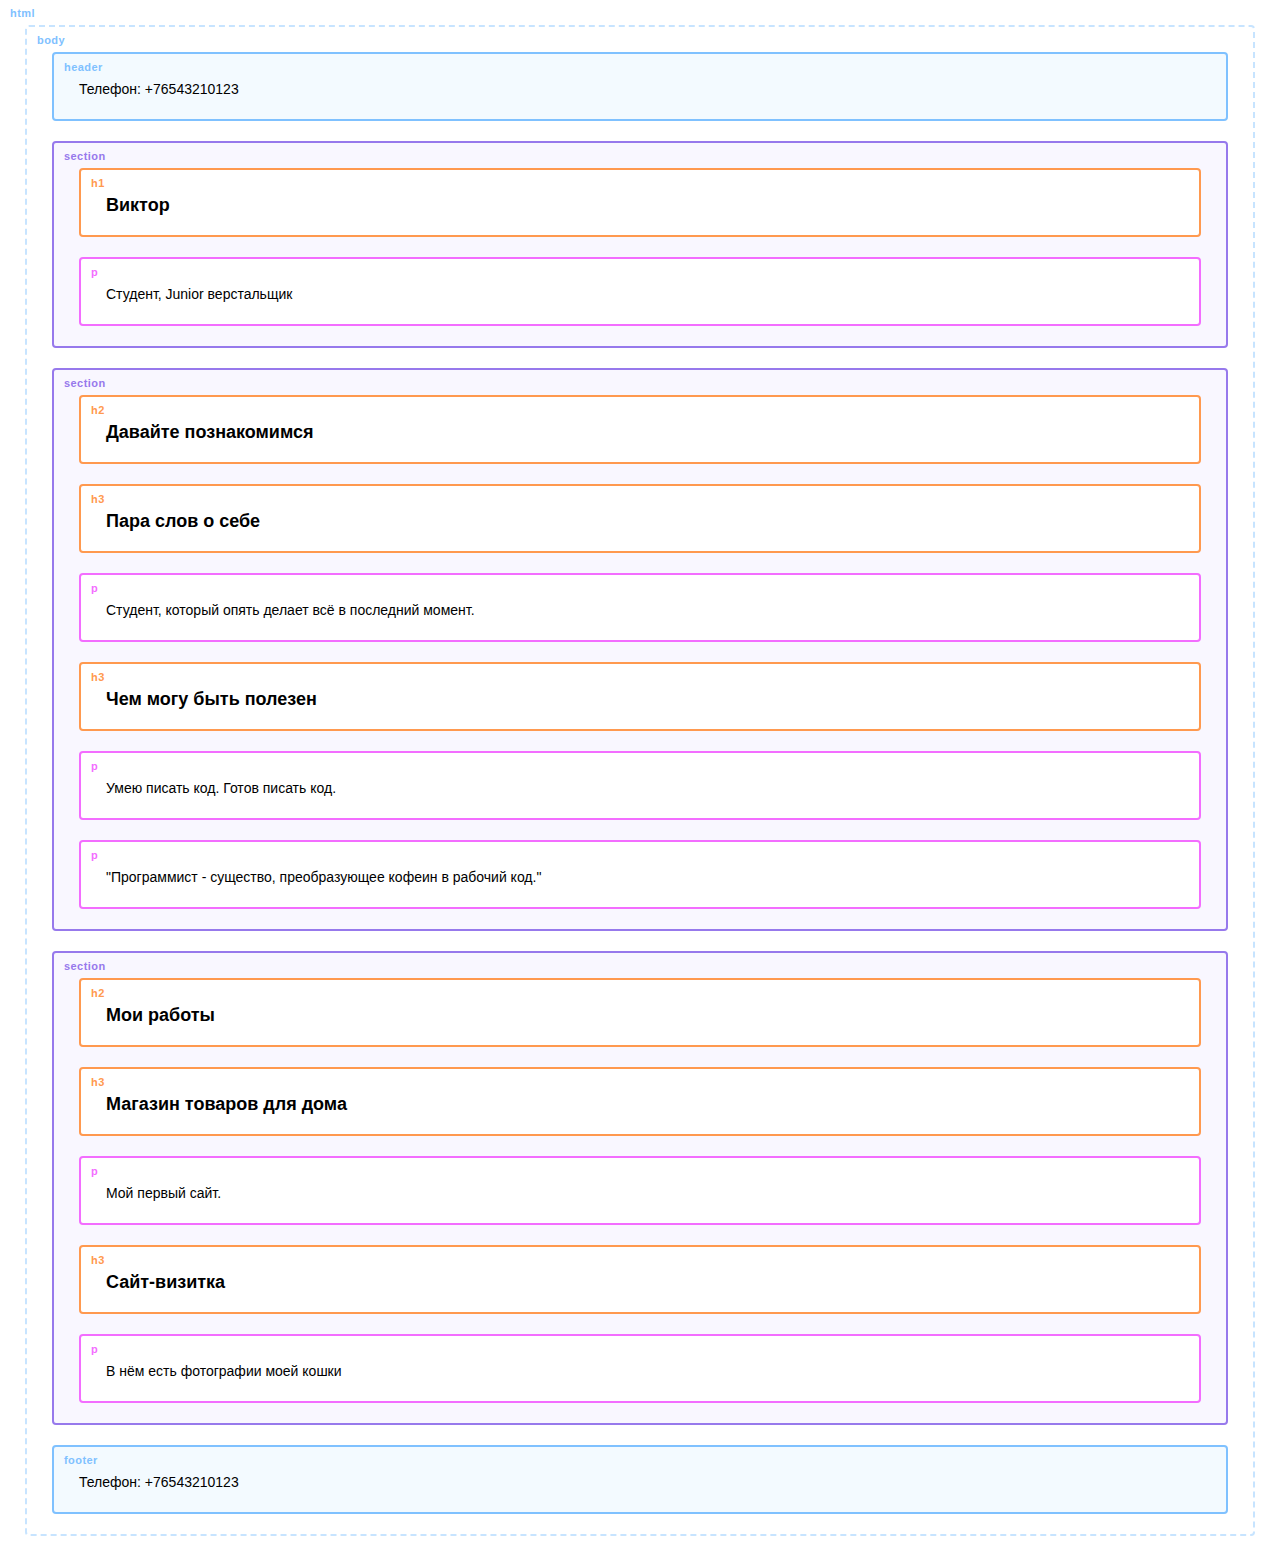
==== portfolio-step-1/index.html @ e0d3324e "Лаб 6 часть 2" ====
<!DOCTYPE html>
<html lang="ru">
  <head>
    <meta charset="UTF-8">
    <link rel="stylesheet" href="outlines.css">
    <title>Портфолио Junior верстальщика</title>
  </head>

  <body>
    <header class="page-header">
      Телефон: +76543210123
    </header>

    <section class="hero-image">
      <h1 class="heading">Виктор</h1>
      <p>Студент, Junior верстальщик</p>
    </section>

    <section class="intro">
      <h2 class="subheading">Давайте познакомимся</h2>
      <h3>Пара слов о себе</h3>
      <p>Студент, который опять делает всё в последний момент.</p>
      <h3>Чем могу быть полезен</h3>
      <p>Умею писать код. Готов писать код.</p>
      <p>"Программист - существо, преобразующее кофеин в рабочий код."</p>
    </section>

    <section class="portfolio">
      <h2 class="subheading">Мои работы</h2>

      <h3>Магазин товаров для дома</h3>
      <p>Мой первый сайт.</p>

      <h3>Сайт-визитка</h3>
      <p>В нём есть фотографии моей кошки</p>
    </section>

    <footer class="page-footer">
      Телефон: +76543210123
    </footer>
  </body>
</html>
---- portfolio-step-1/outlines.css ----
html,
body {
  margin: 0;
  font-family: "Arial", sans-serif;
  font-size: 14px;
  line-height: 20px;
}

body {
  min-width: 430px;
  border: 2px dashed #c7e4ff;
}

html::before,
body::before,
header::before,
footer::before,
main::before {
  color: #7fc1ff;
}

main,
header,
footer {
  background-color: #f3faff;
  border: 2px solid #7fc1ff;
}

nav,
section,
article,
aside {
  background-color: #f9f7ff;
  border: 2px solid #9779ec;
}

nav::before,
section::before,
article::before,
aside::before {
  color: #9779ec;
}

h1,
h2,
h3 {
  font-size: 18px;
  background-color: #ffffff;
  border: 2px solid #ff994f;
}

h1::before {
  content: "h1";
  color: #ff994f;
}

h2::before {
  content: "h2";
  color: #ff994f;
}

h3::before {
  content: "h3";
  color: #ff994f;
}

p {
  background-color: #ffffff;
  border: 2px solid #f36dff;
}

p::before {
  color: #f36dff;
  content: "p";
}

* {
  position: relative;
  padding: 25px 25px 20px;
  margin: 0;
  border-radius: 4px;
}

*:not(:last-child) {
  margin-bottom: 20px;
}

*::before {
  position: absolute;
  top: 8px;
  left: 10px;
  font-weight: 700;
  font-size: 11px;
  line-height: 10px;
  letter-spacing: 0.04em;
}

html::before {
  content: "html";
}

body::before {
  content: "body";
}

main::before {
  content: "main";
}

header::before {
  content: "header";
}

footer::before {
  content: "footer";
}

section::before {
  content: "section";
}

article::before {
  content: "article";
}

aside::before {
  content: "aside";
}

nav::before {
  content: "nav";
}
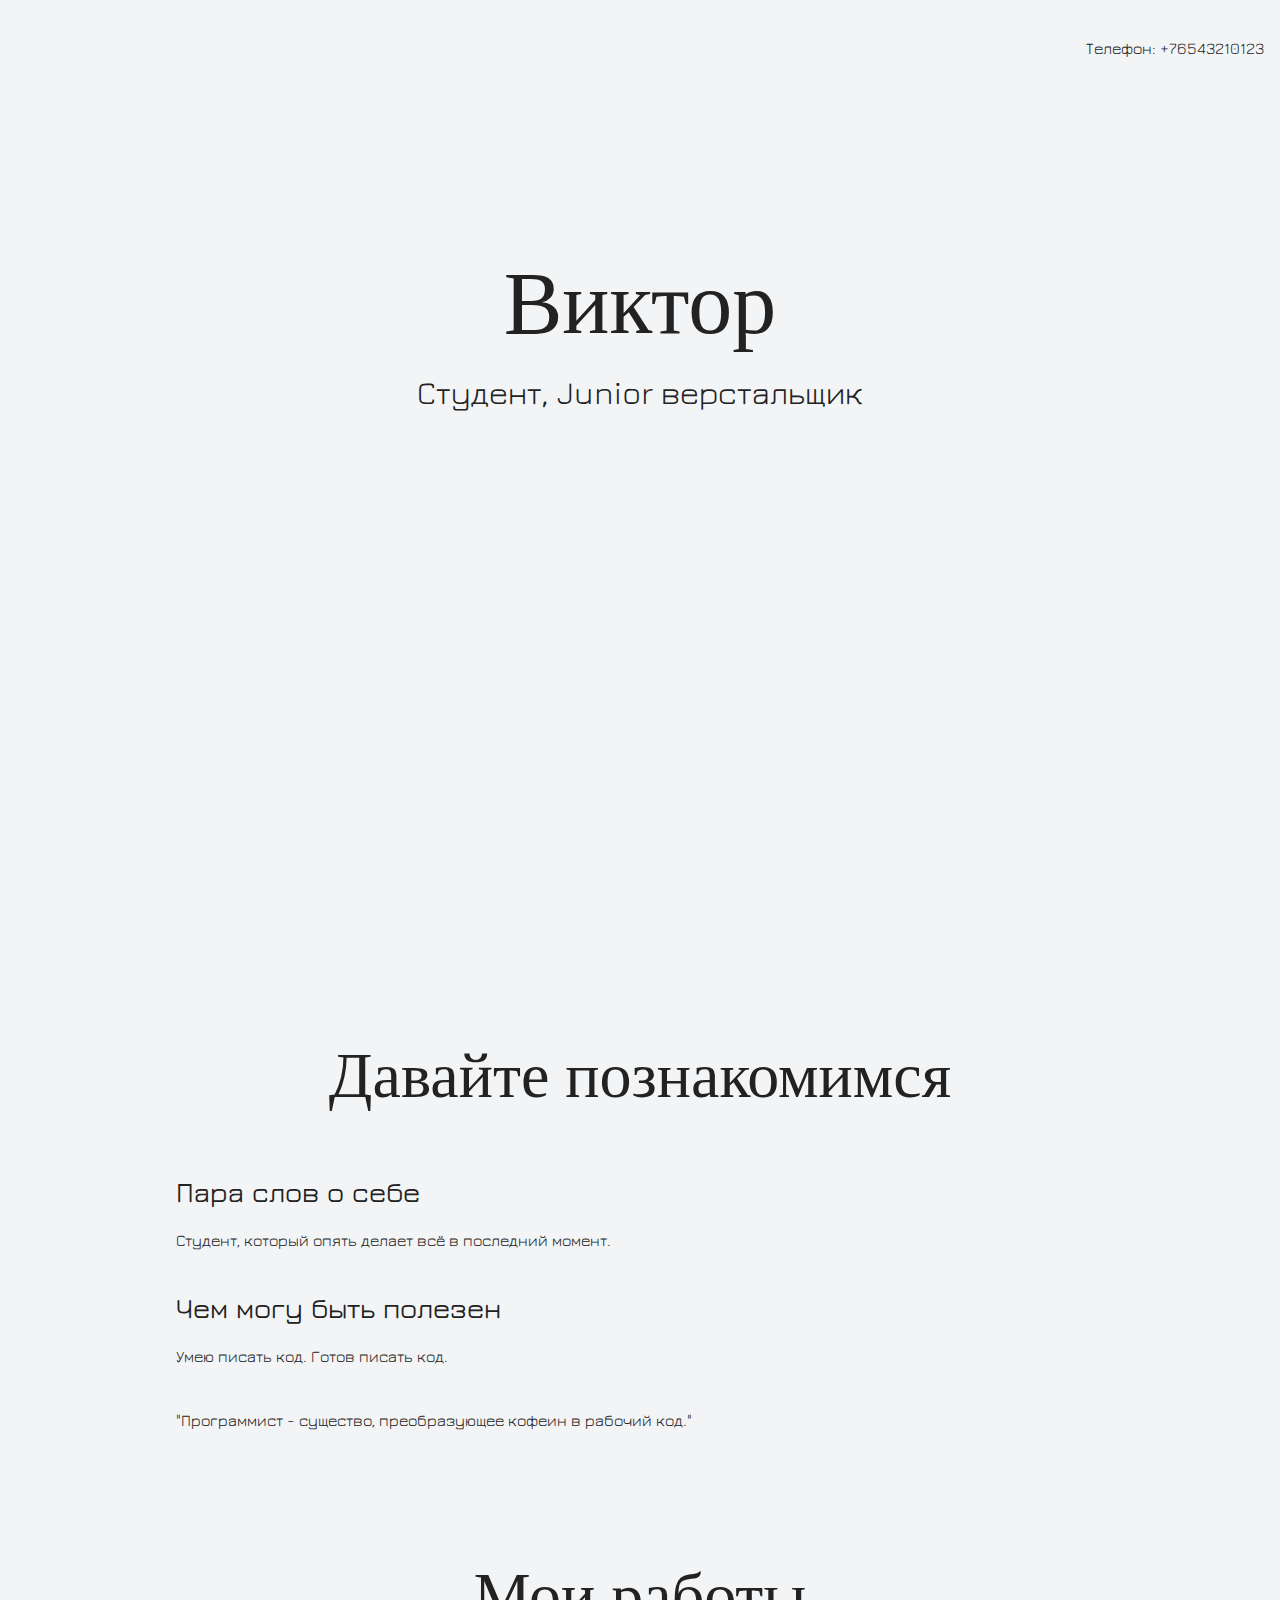
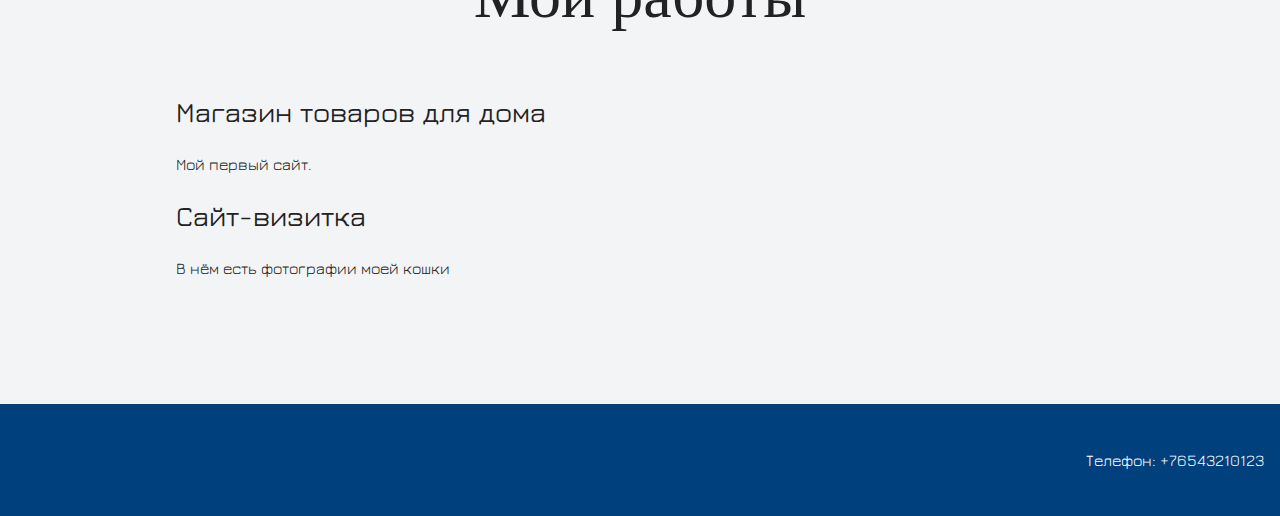
==== commit 47701c97: "Лаб 6 часть 4" ====
--- a/portfolio-step-1/index.html
+++ b/portfolio-step-1/index.html
@@ -2,41 +2,53 @@
 <html lang="ru">
   <head>
     <meta charset="UTF-8">
-    <link rel="stylesheet" href="outlines.css">
+    <link rel="stylesheet" href="style.css">
+    <!-- <link href="https://fonts.googleapis.com/css?family=Montserrat:400,500,700|Old+Standard+TT&display=swap&subset=cyrillic" rel="stylesheet"> -->
+    <link href="https://fonts.googleapis.com/css2?family=Jura&display=swap" rel="stylesheet">
     <title>Портфолио Junior верстальщика</title>
   </head>
 
   <body>
     <header class="page-header">
-      Телефон: +76543210123
+      <div class="container">
+        Телефон: +76543210123
+      </div>
     </header>
 
     <section class="hero-image">
-      <h1 class="heading">Виктор</h1>
-      <p>Студент, Junior верстальщик</p>
+      <div class="container">
+        <h1 class="heading">Виктор</h1>
+        <p>Студент, Junior верстальщик</p>
+      </div>
     </section>
 
     <section class="intro">
-      <h2 class="subheading">Давайте познакомимся</h2>
-      <h3>Пара слов о себе</h3>
-      <p>Студент, который опять делает всё в последний момент.</p>
-      <h3>Чем могу быть полезен</h3>
-      <p>Умею писать код. Готов писать код.</p>
-      <p>"Программист - существо, преобразующее кофеин в рабочий код."</p>
+      <div class="container">
+        <h2 class="subheading">Давайте познакомимся</h2>
+        <h3>Пара слов о себе</h3>
+        <p>Студент, который опять делает всё в последний момент.</p>
+        <h3>Чем могу быть полезен</h3>
+        <p>Умею писать код. Готов писать код.</p>
+        <p>"Программист - существо, преобразующее кофеин в рабочий код."</p>
+      </div>
     </section>
 
     <section class="portfolio">
-      <h2 class="subheading">Мои работы</h2>
+      <div class="container">
+        <h2 class="subheading">Мои работы</h2>
 
-      <h3>Магазин товаров для дома</h3>
-      <p>Мой первый сайт.</p>
+        <h3>Магазин товаров для дома</h3>
+        <p>Мой первый сайт.</p>
 
-      <h3>Сайт-визитка</h3>
-      <p>В нём есть фотографии моей кошки</p>
+        <h3>Сайт-визитка</h3>
+        <p>В нём есть фотографии моей кошки</p>
+      </div>
     </section>
 
     <footer class="page-footer">
-      Телефон: +76543210123
+      <div class="container">
+        Телефон: +76543210123
+      </div>
     </footer>
   </body>
 </html>--- a/portfolio-step-1/style.css
+++ b/portfolio-step-1/style.css
@@ -0,0 +1,194 @@
+body {
+  margin: 0;
+  min-width: 960px;
+  font-family: "Jura", "Montserrat", "Helvetica", "Arial", sans-serif;
+  font-size: 16px;
+  line-height: 32px;
+  color: #222222;
+  background-color: #f2f4f6;
+  background-image: url("img/hero-bg.jpg");
+  background-repeat: no-repeat;
+  background-position: top center;
+}
+
+.container {
+  max-width: 928px;
+  margin: 0 auto;
+  padding: 0 16px;
+}
+
+.page-header {
+  margin: 0 0 160px;
+  padding: 32px 0 32px;
+}
+
+.page-header .container,
+.page-footer .container {
+  max-width: 1408px;
+  text-align: right;
+}
+
+.page-header a {
+  margin-left: 56px;
+  color: #288be6;
+  text-decoration: none;
+  background-repeat: no-repeat;
+  background-position: left;
+}
+
+.header-email {
+  padding-left: 30px;
+  background-image: url("img/icon-email-header.svg");
+}
+
+.header-phone {
+  padding-left: 25px;
+  background-image: url("img/icon-phone-header.svg");
+}
+
+.hero-image {
+  margin-bottom: 620px;
+}
+
+.hero-image .container {
+  max-width: 1408px;
+  text-align: center;
+}
+
+.heading {
+  margin: 0 0 16px;
+  font-family: "Old Standard TT", "Times", "Times New Roman", serif;
+  font-size: 88px;
+  line-height: 96px;
+  font-weight: 400;
+}
+
+.hero-image p {
+  margin: 0;
+  font-size: 32px;
+  line-height: 48px;
+}
+
+.intro {
+  margin: 0 0 120px;
+}
+
+.subheading {
+  margin: 0 0 56px;
+  font-family: "Old Standard TT", "Times", "Times New Roman", serif;
+  font-size: 64px;
+  line-height: 80px;
+  font-weight: 400;
+  text-align: center;
+}
+
+.user-image {
+  margin: 0 0 32px;
+  text-align: center;
+}
+
+.intro h3,
+.portfolio h3 {
+  margin: 0 0 12px;
+  font-size: 28px;
+  line-height: 40px;
+  font-weight: 500;
+}
+
+.intro p {
+  margin: 0 0 32px;
+}
+
+.skills-list {
+  margin: 0;
+  padding: 0;
+}
+
+.skills-list dt {
+  padding-left: 32px;
+  background-repeat: no-repeat;
+  background-position: left;
+}
+
+.skill-html {
+  background-image: url("img/icon-html.svg");
+}
+
+.skill-css {
+  background-image: url("img/icon-css.svg");
+}
+
+.level {
+  margin: 4px 0 16px;
+  padding: 0;
+  height: 14px;
+  font-size: 0;
+  background-color: #ffffff;
+  border: 1px solid #86c3fa;
+  border-radius: 8px;
+}
+
+.level div {
+  margin: 1px;
+  height: 12px;
+  background-color: #288be6;
+  border-radius: 6px;
+}
+
+.portfolio {
+  margin: 0 0 120px;
+}
+
+.projects {
+  margin: 0;
+  padding: 0;
+  list-style: none;
+}
+
+.projects li {
+  margin: 0 0 80px;
+}
+
+.project-image {
+  margin: 0 0 24px;
+  text-align: center;
+}
+
+.projects p {
+  margin: 0 0 24px;
+}
+
+.button {
+  padding: 6px 20px;
+  display: inline-block;
+  vertical-align: baseline;
+  text-decoration: none;
+  text-transform: uppercase;
+  border-radius: 4px;
+  background-color: #288be6;
+  color: #ffffff;
+}
+
+.page-footer {
+  padding: 40px 0;
+  background-color: #00417d;
+  color: #ffffff;
+}
+
+.page-footer a {
+  margin-left: 56px;
+  color: inherit;
+  text-decoration: none;
+  background-repeat: no-repeat;
+  background-position: left;
+}
+
+.footer-email {
+  padding-left: 30px;
+  background-image: url("img/icon-email-footer.svg");
+}
+
+.footer-phone {
+  padding-left: 25px;
+  background-image: url("img/icon-phone-footer.svg");
+}